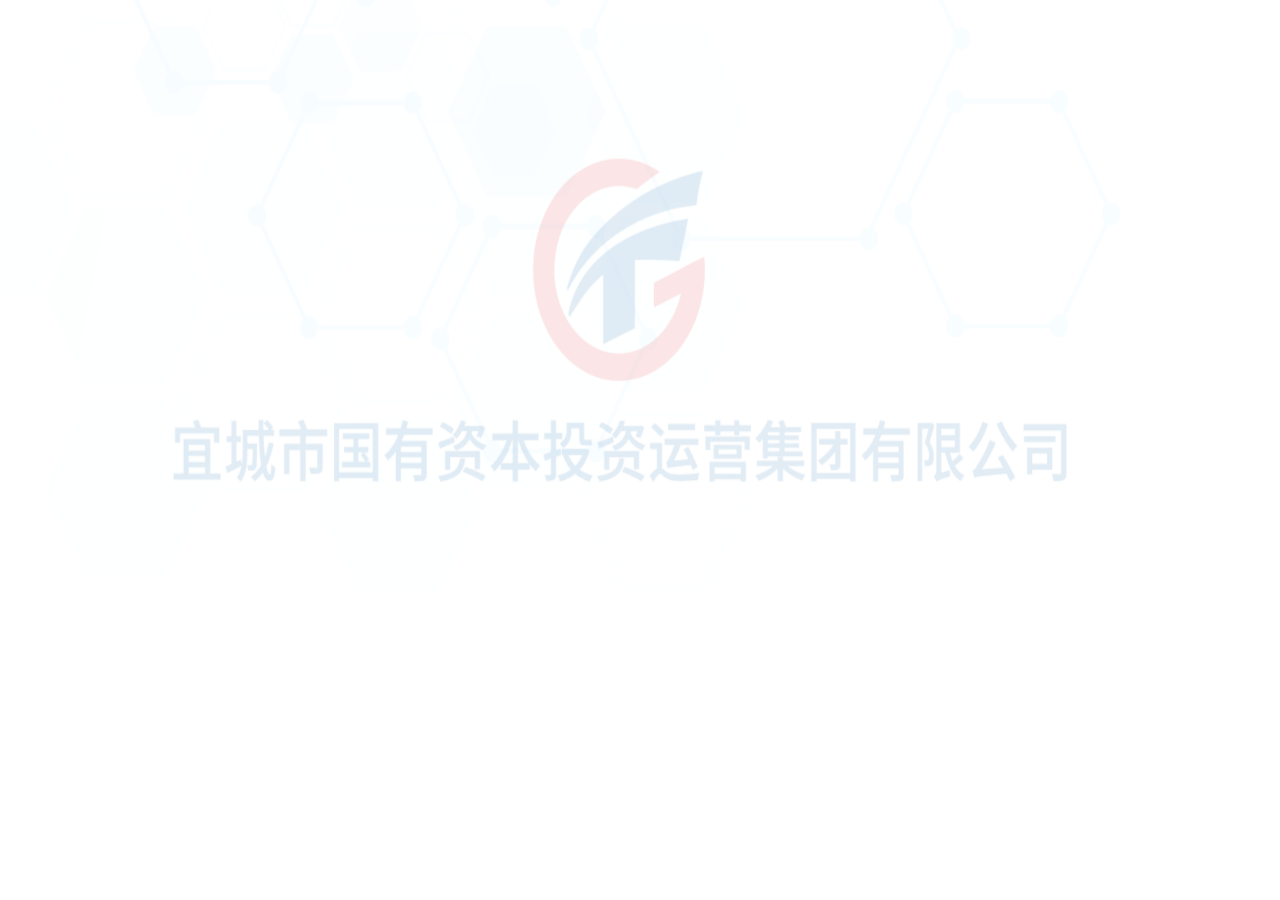
==== html/index.html @ a85e853c "恢复原生写法" ====
<!DOCTYPE html>
<html lang="en">

<head>
    <meta charset="UTF-8">
    <meta name="viewport" content="width=device-width, initial-scale=1.0, user-scalable=no, minimum-scale=1.0, maximum-scale=1.0" />
    <meta http-equiv="X-UA-Compatible" content="ie=edge">
    <link rel="stylesheet" href="../css/reset.css">
    <link rel="stylesheet" href="../css/common.css">
    <link rel="stylesheet" href="../css/animate.min.css">
    <link rel="stylesheet" href="../css/index.css">
    <link rel="stylesheet" href="../css/mobile-menu.css">
    <link rel="stylesheet" href="../css/swiper.min.css">
    <title>宜城国投集团</title>
</head>

<body>
    <div class="launch">
        <img class="launch-img" src="../image/launch.gif" class="launch" />
    </div>
    <!-- mobile menu -->
    <nav id="main-nav">
        <ul class="first-nav">
            <li class="cryptocurrency">
                <a href="#" target="_blank">
                    <img class="gm-menu-item-icon" src="../image/icon_sy@2x.png">首页</a>
            </li>
        </ul>
        <ul class="first-nav">
            <li class="cryptocurrency">
                <a href="#" target="_blank"><img class="gm-menu-item-icon" src="../image/icon_jtgk@2x.png">集团概况</a>
                <ul>
                    <li><a href="#">集团简介</a></li>
                    <li><a href="#">企业文化</a></li>
                    <li><a href="#">下属企业</a></li>
                </ul>
            </li>
        </ul>
        <ul class="first-nav">
            <li class="cryptocurrency">
                <a href="#" target="_blank">集团概况</a>
                <ul>
                    <li><a href="#">集团简介</a></li>
                    <li><a href="#">企业文化</a></li>
                    <li><a href="#">下属企业</a></li>
                </ul>
            </li>
        </ul>
    </nav>
    <!-- content -->
    <div class="g-wrapper index-wrapper">
        <!-- navigation mobile -->
        <div class="gm-header ">
            <div class="gm-brand">
                <img src="../image/m-logo.png" class="gm-logo" />
                <div class="gm-corporation">宜城国投集团</div>
            </div>
            <img src="../image/m-menu-btn.png" class="gm-menu-btn toggle" />
        </div>
        <!-- 导航栏 -->
        <div class="g-header">
            <div class="g-header-content g-content-box">
                <div class="logo-box">
                    <img src="../image/logo.png" alt="">
                    <span>宜城国投集团</span>
                </div>
                <ul class="menu-box">
                    <li class="menu-item active">
                        <div class="icon active"></div>
                        <span>首页</span>
                    </li>
                    <li class="menu-item">
                        <div class="icon"></div>
                        <span>集团概况</span>
                        <ul class="sub-menu">
                            <li class="sub-item">
                                集团简介
                            </li>
                            <li class="sub-item">
                                企业文化
                            </li>
                            <li class="sub-item">
                                下属企业
                            </li>
                        </ul>
                    </li>
                    <li class="menu-item">
                        <div class="icon"></div>
                        <span>集团动态</span>
                    </li>
                    <li class="menu-item">
                        <div class="icon"></div>
                        <span>党群纪检</span>
                    </li>
                    <li class="menu-item">
                        <div class="icon"></div>
                        <span>人力资源</span>
                    </li>
                    <li class="menu-item">
                        <div class="icon"></div>
                        <span>主营业务</span>
                    </li>
                    <li class="menu-item">
                        <div class="icon"></div>
                        <span>联系我们</span>
                    </li>
                </ul>
                <div class="search-box">
                    <input type="text" class="search-input" placeholder="请输入搜索内容">
                    <img src="../image/a-搜索.png" alt="">
                </div>
            </div>
        </div>
        <!-- 轮播图 -->
        <div class="swiper-container soul-top">
            <div class="swiper-wrapper">
                <div class="swiper-slide">
                    <a href="">
                        <img src="../image/banner1.png" alt="">
                    </a>
                </div>
                <div class="swiper-slide">
                    <a href="">
                        <img src="../image/banner1.png" alt="">
                    </a>
                </div>
                <div class="swiper-slide">
                    <a href="">
                        <img src="../image/banner1.png" alt="">
                    </a>
                </div>
            </div>
            <div class="swiper-pagination"></div>
        </div>
        <!-- 公司简介 -->
        <div class="g-content-box">
            <div class="company-profile">
                <div class="g-title">
                    <div class='ch'>公司简介</div>
                    <span class='en'>COMPANY PROFILE</span>
                </div>
                <div class="company-content-box">
                    <p>
                        2004年6月，经省政府批准成立宜城市建设投资经营有限公司，2019年9月，改革转型为年宜城市国有资本投资运营集团有限公司（简称“宜城国投集团”），是宜城市唯一一家国有资本管理企业。集团注册资金40亿元人民币，截至2020年未资产总额达200亿元人民币，通过产权关系和生产经营协作等多种方式，控股和参股企业80多家，员工800余人。宜城国投集团在全市社会经济发展中发挥着巨大的独特引领作用。
                    </p>
                    <p>
                        宜城国投集团成立以来，积极坚持党的领导，在市委、市政府的正确领导下，不断完善发展战略，优化资产结构。经过探索与实践，逐步形成以“投、融、建、管、营”五位一体的全方位经营模式，有效的确保了国有资产的保值与增值。2004年6月，经省政府批准成立宜城市建设投资经营有限公司，2019年9月，改革转型为年宜城市国有资本投资运营集团有限公司（简称“宜城国投集团”），是宜城市唯一一家国有资本管理企业。集团注册资金40亿元人民币，截至2020年未资产总额达200亿元人民币，通过产权关系和生产经营协作等多种方式，控股和参股企业80多家，员工800余人。宜城国投集团在全市社会经济发展中发挥着巨大的独特引领作用。
                    </p>
                    <p>
                        宜城国投集团成立以来，积极坚持党的领导，在市委、市政府的正确领导下，不断完善发展战略，优化资产结构。经过探索与实践，逐步形成以“投、融、建、管、营”五位一体的全方位经营模式，有效的确保了国有资产的保值与增值。2004年6月，经省政府批准成立宜城市建设投资经营有限公司，2019年9月，改革转型为年宜城市国有资本投资运营集团有限公司（简称“宜城国投集团”），是宜城市唯一一家国有资本管理企业。集团注册资金40亿元人民币，截至2020年未资产总额达200亿元人民币，通过产权关系和生产经营协作等多种方式，控股和参股企业80多家，员工800余人。宜城国投集团在全市社会经济发展中发挥着巨大的独特引领作用。
                    </p>
                </div>
            </div>
        </div>
        <!-- 新闻中心 -->
        <div class="new-center-wrapper">
            <div class="g-content-box">
                <div class="news-profile">
                    <div class="g-title">
                        <div class='ch'>新闻中心</div>
                        <span class='en'>NEWS CENTER</span>
                    </div>
                    <div class="news-content-box">
                        <div class="left-swipper">
                            <div class="news-center-swiper-container">
                                <div class="swiper-wrapper">
                                    <div class="swiper-slide">
                                        <a href="">
                                            <img src="../image/pic1.png" alt="">
                                            <p class="title">新闻标题新闻标题新闻标题新闻标题新闻标题新闻新闻标题新闻标题新闻标题新</p>
                                        </a>
                                    </div>
                                    <div class="swiper-slide">
                                        <a href="">
                                            <img src="../image/pic1.png" alt="">
                                        </a>
                                        <p class="title">新闻标题新闻标题新闻标题新闻标题新闻标题新闻新闻标题新闻标题新闻标题新</p>
                                    </div>
                                    <div class="swiper-slide">
                                        <a href="">
                                            <img src="../image/pic1.png" alt="">
                                        </a>
                                        <p class="title">新闻标题新闻标题新闻标题新闻标题新闻标题新闻新闻标题新闻标题新闻标题新</p>
                                    </div>
                                    <div class="swiper-slide">
                                        <a href="">
                                            <img src="../image/pic1.png" alt="">
                                        </a>
                                        <p class="title">新闻标题新闻标题新闻标题新闻标题新闻标题新闻新闻标题新闻标题新闻标题新</p>
                                    </div>
                                    <div class="swiper-slide">
                                        <a href="">
                                            <img src="../image/pic1.png" alt="">
                                        </a>
                                        <p class="title">新闻标题新闻标题新闻标题新闻标题新闻标题新闻新闻标题新闻标题新闻标题新</p>
                                    </div>
                                </div>
                                <div class="swiper-pagination"></div>
                            </div>
                        </div>
                        <div class="right-list">
                            <div class="first-news">
                                <div class="left-icon">
                                    <img src="../image/新闻.png" alt="">
                                </div>
                                <div class="right-content">
                                    <div class='title'>
                                        <div class='text'>新闻标题新闻标题新闻标题新闻标题新闻标题新闻标题新闻标题新闻标题</div>
                                        <div class="date">2021-06-06</div>
                                    </div>
                                    <div class="content-text">
                                        新闻内容新闻内容新闻内容新闻内容新闻内容新闻内容新闻内容新闻内容新闻内容新闻内容新闻内容新闻内容新闻内容新闻内容新闻内容新闻内容新闻内容新闻内容新闻内容新闻内容
                                    </div>
                                </div>
                            </div>
                            <ul class='news-list-wrap'>
                                <li class="list">
                                    <img src="../image/icon_jtdt1.png" alt="">
                                    <div class='title'>新闻标题新闻标题新闻标题新闻标题新闻标题新闻标题新闻标题新闻标题新闻标题新闻标题新闻标题新闻标题新闻标题新闻标题新闻标题新闻标题
                                    </div>
                                    <div class="date">2021-06-05</div>
                                </li>
                                <li class="list">
                                    <img src="../image/icon_jtdt1.png" alt="">
                                    <div class='title'>新闻标题新闻标题新闻标题新闻标题新闻标题新闻标题新闻标题新闻标题</div>
                                    <div class="date">2021-06-05</div>
                                </li>
                                <li class="list">
                                    <img src="../image/icon_jtdt1.png" alt="">
                                    <div class='title'>新闻标题新闻标题新闻标题新闻标题新闻标题新闻标题新闻标题新闻标题</div>
                                    <div class="date">2021-06-05</div>
                                </li>
                                <li class="list">
                                    <img src="../image/icon_jtdt1.png" alt="">
                                    <div class='title'>新闻标题新闻标题新闻标题新闻标题新闻标题新闻标题新闻标题新闻标题</div>
                                    <div class="date">2021-06-05</div>
                                </li>
                                <li class="list">
                                    <img src="../image/icon_jtdt1.png" alt="">
                                    <div class='title'>新闻标题新闻标题新闻标题新闻标题新闻标题新闻标题新闻标题新闻标题</div>
                                    <div class="date">2021-06-05</div>
                                </li>
                                <li class="list">
                                    <img src="../image/icon_jtdt1.png" alt="">
                                    <div class='title'>新闻标题新闻标题新闻标题新闻标题新闻标题新闻标题新闻标题新闻标题</div>
                                    <div class="date">2021-06-05</div>
                                </li>
                                <li class="list">
                                    <img src="../image/icon_jtdt1.png" alt="">
                                    <div class='title'>新闻标题新闻标题新闻标题新闻标题新闻标题新闻标题新闻标题新闻标题</div>
                                    <div class="date">2021-06-05</div>
                                </li>
                            </ul>
                        </div>
                    </div>
                    <div class="g-show-more">
                        <div>查看更多</div>
                    </div>
                </div>
            </div>
        </div>
        <!-- 媒体聚焦 -->
        <div class="g-content-box">
            <div class="medis-focus-wrapper">
                <div class="g-title">
                    <div class='ch'>媒体聚焦</div>
                    <span class='en'>MEDIA FOCUS</span>
                </div>
                <div class="medis-focus-box">
                    <ul class="news-list">
                        <li class="new-item">
                            <div class="left-img">
                                <img src="../image/pic11.png" alt="">
                            </div>
                            <div class="right-box">
                                <p class="title">新闻标题新闻标题新闻标题新闻标题新闻标题新闻标题新闻标题新闻标题新闻标题新闻标题</p>
                                <p class="date">发布时间：2021-06-05</p>
                                <div class="content">
                                    <p>
                                        新闻内容新闻内容新闻内容，新闻内容新闻内容新闻内容，新闻内容新闻内容新闻内容新闻内容新闻内容新闻内容，新闻内容新闻内容新闻内容，新闻内容新闻内容新闻内容，新闻内容新闻内容新闻内容，新闻内容新闻内容新闻内容新闻内容新闻内容新闻内容，新闻内容新闻内容新闻内容， 新闻内容新闻内容新闻内容,，新闻内容新闻内容新闻内容，，新闻内容新闻内容新闻内容，，新闻内容新闻内容新闻内容
                                    </p>
                                </div>
                                <a class="detail">
                                    查看详情>>>
                                </a>
                            </div>
                        </li>
                        <li class="new-item">
                            <div class="left-img">
                                <img src="../image/pic11.png" alt="">
                            </div>
                            <div class="right-box">
                                <p class="title">新闻标题</p>
                                <p class="date">发布时间：2021-06-05</p>
                                <div class="content">
                                    <p>
                                        新闻内容新闻内容新闻内容，新闻内容新闻内容新闻内容，新闻内容新闻内容新闻内容新闻内容新闻内容新闻内容，新闻内容新闻内容新闻内容，新闻内容新闻内容新闻内容，新闻内容新闻内容新闻内容，新闻内容新闻内容新闻内容新闻内容新闻内容新闻内容，新闻内容新闻内容新闻内容， 新闻内容新闻内容新闻内容,，新闻内容新闻内容新闻内容，，新闻内容新闻内容新闻内容，，新闻内容新闻内容新闻内容
                                    </p>
                                </div>
                                <a class="detail">
                                    查看详情>>>
                                </a>
                            </div>
                        </li>
                        <li class="new-item">
                            <div class="left-img">
                                <img src="../image/pic11.png" alt="">
                            </div>
                            <div class="right-box">
                                <p class="title">新闻标题</p>
                                <p class="date">发布时间：2021-06-05</p>
                                <div class="content">
                                    <p>
                                        新闻内容新闻内容新闻内容，新闻内容新闻内容新闻内容，新闻内容新闻内容新闻内容新闻内容新闻内容新闻内容，新闻内容新闻内容新闻内容，新闻内容新闻内容新闻内容，新闻内容新闻内容新闻内容，新闻内容新闻内容新闻内容新闻内容新闻内容新闻内容，新闻内容新闻内容新闻内容， 新闻内容新闻内容新闻内容,，新闻内容新闻内容新闻内容，，新闻内容新闻内容新闻内容，，新闻内容新闻内容新闻内容
                                    </p>
                                </div>
                                <a class="detail">
                                    查看详情>>>
                                </a>
                            </div>
                        </li>
                    </ul>
                </div>
                <div class="g-show-more">
                    <div>查看更多</div>
                </div>
            </div>
        </div>
        <!-- 集团公告 -->
        <div class="g-content-box">
            <div class="group-announcement-wrapper">
                <div class="g-title">
                    <div class='ch'>集团公告</div>
                    <span class='en'>GROUP ANNOUNCEMENT</span>
                </div>
                <ul class="group-announcement-box">
                    <li class='ann-item'>
                        <div class="img-box">
                            <img src="../image/pic111.png" alt="">
                        </div>
                        <div class="info">
                            <p class="title">新闻标题新闻标题新闻标题新闻标题新闻标题新闻标题</p>
                            <p class="content">新闻内容新闻内容新闻内容新闻内容新闻内容新闻内</p>
                            <p class="date">
                                <span>201-06-05</span>
                                <img src="../image/长箭头.png" alt="">
                            </p>
                        </div>
                    </li>
                    <li class='ann-item'>
                        <div class="img-box">
                            <img src="../image/pic111.png" alt="">
                        </div>
                        <div class="info">
                            <p class="title">新闻标题新闻标题新闻标题新闻标题</p>
                            <p class="content">新闻内容新闻内容新闻内容新闻内容新闻内容新闻内</p>
                            <p class="date">
                                <span>201-06-05</span>
                                <img src="../image/长箭头.png" alt="">
                            </p>
                        </div>
                    </li>
                    <li class='ann-item'>
                        <div class="img-box">
                            <img src="../image/pic111.png" alt="">
                        </div>
                        <div class="info">
                            <p class="title">新闻标题</p>
                            <p class="content">新闻内容新闻内容新闻内容新闻内容新闻内容新闻内</p>
                            <p class="date">
                                <span>201-06-05</span>
                                <img src="../image/长箭头.png" alt="">
                            </p>
                        </div>
                    </li>
                    <li class='ann-item'>
                        <div class="img-box">
                            <img src="../image/pic111.png" alt="">
                        </div>
                        <div class="info">
                            <p class="title">新闻标题</p>
                            <p class="content">新闻内容新闻内容新闻内容新闻内容新闻内容新闻内</p>
                            <p class="date">
                                <span>201-06-05</span>
                                <img src="../image/长箭头.png" alt="">
                            </p>
                        </div>
                    </li>
                </ul>
                <div class="g-show-more">
                    <div>查看更多</div>
                </div>
            </div>
        </div>
        <!-- 页脚 -->
        <div class="g-foot">
            <div class="foot-content g-content-box">
                <div class="left">
                    <img src="../image/logo-mini.png" alt="">
                    <span>宜城市国有资本投资运营集团有限公司</span>
                </div>
                <div class="right">
                    <div class='top'>
                        <div>
                            <img src="../image/电话.png" alt="">
                            <span>电话：0710-4217908</span>
                        </div>
                        <div>
                            <img src="../image/邮箱.png" alt="">
                            <span>邮箱：hbycct@163.com</span>
                        </div>
                    </div>
                    <div class="address">
                        <img src="../image/地址.png" alt="">
                        <span>地址：宜城市鄢城办事处九龙社区宜城大道35号</span>
                    </div>
                </div>
            </div>
        </div>

    </div>
    <script src="../js/jquery-3.4.0.js"></script>
    <script src="../js/hc-mobile-nav.js"></script>
    <script src="../js/swiper.min.js"></script>
    <script src="../js/iconfont.js"></script>
    <script src="../js/index.js"></script>

</body>

</html>
---- css/common.css ----
.g-content-box {
    max-width: 1200PX;
    min-width: 900PX;
    padding: 49px 20px;
    margin: 0 auto;
}

.g-wrapper {
    min-width: 900PX;
    width: 100%;
    overflow: hidden;
    position: relative;
    box-sizing: border-box;
}

.soul-top {
    margin-top: 90px !important;
}

.gm-header {
    display: none;
}

.g-header {
    width: 100%;
    background: #eee;
    box-shadow: 0 0 15px 5px #bbb;
    position: fixed;
    left: 0;
    top: 0;
    z-index: 999;
}

.g-header .g-header-content {
    min-width: 1140px !important;
    height: 90px;
    background: #eee;
    padding: 0 20px;
    display: flex;
    align-items: center;
    justify-content: space-between;
}

.g-header .g-header-content>div {
    display: flex;
    align-items: center;
}

.g-header .g-header-content .logo-box {
    display: flex;
    align-items: center;
    font-size: 25px;
    font-weight: 600;
    color: #0056a3;
}

.g-header .g-header-content .logo-box img {
    margin-right: 20px;
}

.g-header .g-header-content .menu-box {
    display: flex;
    align-items: center;
    height: 100%;
}

.g-header .g-header-content .menu-box .menu-item {
    position: relative;
    height: 100%;
    cursor: pointer;
    display: flex;
    justify-content: center;
    flex-direction: column;
    align-items: center;
    padding: 10px 15px;
}

.g-header .g-header-content .menu-box .menu-item>span {
    min-width: 4em;
    text-align: center;
    font-size: 15px;
}

.g-header .g-header-content .menu-box .menu-item.active {
    background: #009cff;
    color: #fff;
}

.g-header .g-header-content .menu-box .menu-item .icon {
    width: 35px;
    height: 35px;
    background-size: contain;
    margin-bottom: 5px;
    background-position: center;
    background-repeat: no-repeat;
}

.g-header .g-header-content .menu-box .menu-item:hover {
    background: #009cff;
    color: #fff;
}

.g-header .g-header-content .menu-box .menu-item:hover .sub-menu {
    display: block;
}

.g-header .g-header-content .menu-box .menu-item:nth-child(1)>.icon {
    background-image: url("../image/icon_sy1.png");
}

.g-header .g-header-content .menu-box .menu-item:nth-child(1):hover>.icon {
    background-image: url("../image/icon_sy2.png");
}

.g-header .g-header-content .menu-box .menu-item:nth-child(1)>.active {
    background-image: url("../image/icon_sy2.png");
}

.g-header .g-header-content .menu-box .menu-item:nth-child(2)>.icon {
    background-image: url("../image/icon_jtgk1.png");
}

.g-header .g-header-content .menu-box .menu-item:nth-child(2):hover>.icon {
    background-image: url("../image/icon_jtgk2.png");
}

.g-header .g-header-content .menu-box .menu-item:nth-child(2)>.active {
    background-image: url("../image/icon_jtgk2.png");
}

.g-header .g-header-content .menu-box .menu-item:nth-child(3)>.icon {
    background-image: url("../image/icon_jtdt1.png");
}

.g-header .g-header-content .menu-box .menu-item:nth-child(3):hover>.icon {
    background-image: url("../image/icon_jtdt2.png");
}

.g-header .g-header-content .menu-box .menu-item:nth-child(3)>.active {
    background-image: url("../image/icon_jtdt2.png");
}

.g-header .g-header-content .menu-box .menu-item:nth-child(4)>.icon {
    background-image: url("../image/icon_dqjj1.png");
}

.g-header .g-header-content .menu-box .menu-item:nth-child(4):hover>.icon {
    background-image: url("../image/icon_dqjj2.png");
}

.g-header .g-header-content .menu-box .menu-item:nth-child(4)>.active {
    background-image: url("../image/icon_dqjj2.png");
}

.g-header .g-header-content .menu-box .menu-item:nth-child(5)>.icon {
    background-image: url("../image/icon_rlzy1.png");
}

.g-header .g-header-content .menu-box .menu-item:nth-child(5):hover>.icon {
    background-image: url("../image/icon_rlzy2.png");
}

.g-header .g-header-content .menu-box .menu-item:nth-child(5)>.active {
    background-image: url("../image/icon_rlzy2.png");
}

.g-header .g-header-content .menu-box .menu-item:nth-child(6)>.icon {
    background-image: url("../image/icon_zyyw1.png");
}

.g-header .g-header-content .menu-box .menu-item:nth-child(6):hover>.icon {
    background-image: url("../image/icon_zyyw2.png");
}

.g-header .g-header-content .menu-box .menu-item:nth-child(6)>.active {
    background-image: url("../image/icon_zyyw2.png");
}

.g-header .g-header-content .menu-box .menu-item:nth-child(7)>.icon {
    background-image: url("../image/icon_lxwm1.png");
}

.g-header .g-header-content .menu-box .menu-item:nth-child(7):hover>.icon {
    background-image: url("../image/icon_lxwm2.png");
}

.g-header .g-header-content .menu-box .menu-item:nth-child(7)>.active {
    background-image: url("../image/icon_lxwm2.png");
}

.g-header .g-header-content .menu-box .menu-item img {
    width: 30px;
    margin-bottom: 5px;
}

.g-header .g-header-content .menu-box .menu-item .sub-menu {
    display: none;
    z-index: 999;
    min-width: 100%;
    position: absolute;
    top: 90px;
    left: 0;
    font-size: 15px;
}

.g-header .g-header-content .menu-box .menu-item .sub-menu .sub-item {
    min-width: 100%;
    white-space: nowrap;
    background: #009cff;
    opacity: 0.88;
    color: #fff;
    padding: 10px 15px;
    box-sizing: border-box;
}

.g-header .g-header-content .menu-box .menu-item .sub-menu .sub-item:hover {
    background: #0d67a6;
}

.g-header .g-header-content .search-box {
    position: relative;
}

.g-header .g-header-content .search-box .search-input {
    padding: 6px;
    padding-right: 28px;
    border: 1px solid #ccc;
    border-radius: 5px;
    font-size: 14px;
}

.g-header .g-header-content .search-box .search-input:focus {
    padding: 6px;
    padding-right: 28px;
    border: 1px solid #ccc;
    outline: none;
    border-radius: 5px;
    font-size: 14px;
}

.g-header .g-header-content .search-box img {
    position: absolute;
    right: 8px;
    top: 50%;
    cursor: pointer;
    transform: translateY(-50%);
}

.g-title {
    width: 100%;
    display: flex;
    justify-content: center;
    flex-direction: column;
    align-items: center;
    margin-bottom: 39px;
    color: #0056a3;
}

.g-title .ch {
    font-size: 28px;
    font-weight: 600;
    margin-bottom: 11px;
}

.g-title .en {
    font-size: 16px;
    opacity: 0.6;
}

.g-tagmenu {
    display: flex;
    justify-content: space-between;
    flex-wrap: wrap;
}

.g-tagmenu .g-tagmenu-item {
    height: 15px;
    font-size: 16px;
    font-weight: 400;
    color: #666;
    line-height: 40px;
    width: 216px;
    height: 40px;
    background: #fff;
    border: 1px solid #bbb;
    border-radius: 4px;
    text-align: center;
    padding: 0 22px;
    box-sizing: border-box;
    margin-bottom: 16px;
    white-space: nowrap;
    overflow: hidden;
    text-overflow: ellipsis;
    text-decoration: none;
}

.g-tagmenu .g-tagmenu-item:hover {
    background: #009cff;
    color: #fff;
}

.g-tagmenu .g-tagmenu-item-current {
    background: #009cff;
    color: #fff;
}

.g-article {
    font-size: 14px;
    font-weight: 400;
    color: #333;
    line-height: 24px;
}

.g-article p {
    text-indent: 2em;
    margin-bottom: 20px;
}

.g-show-more {
    width: 100%;
    margin-top: 50px;
    display: flex;
    justify-content: center;
}

.g-show-more>div {
    display: inline-block;
    padding: 6px 20px;
    color: #0056a3;
    border: 1px solid #0056a3;
    border-radius: 4px;
    cursor: pointer;
}

.g-show-more>div:hover {
    background: #0056a3;
    color: #fff;
}

.g-pages {
    padding: 0 18px;
    margin-top: 50px;
    display: flex;
}

.g-pages a {
    margin-right: 20px;
    width: 40px;
    border-radius: 2px;
    display: block;
    height: 40px;
    background: #fff;
    border: 1px solid rgba(99, 99, 99, 0.28);
    font-size: 18px;
    font-weight: 400;
    color: #333;
    text-align: center;
    line-height: 40px;
    text-decoration: none;
    font-family: Source Han Sans CN;
}

.g-pages a:hover {
    background: #009cff;
    color: #fff;
    border: none;
}

.g-pages a:last-child {
    margin-right: 0;
}

.g-pages .page-current {
    background: #009cff;
    border: none;
    color: #fff;
}

.foot-bg {
    width: 100%;
    background: url("../image/foot-bg.png") center bottom no-repeat;
    height: 267px;
    overflow: hidden;
}

.g-foot {
    width: 100%;
    background: #009cff;
    height: 128px;
    box-shadow: 0 0 15px 5px #bbb;
}

.g-foot .foot-content {
    display: flex;
    justify-content: space-between;
    height: 100%;
    align-items: center;
}

.g-foot .foot-content .left {
    font-size: 20px;
    display: flex;
    align-items: center;
}

.g-foot .foot-content .left span {
    margin-left: 15px;
    color: #fff;
}

.g-foot .foot-content .right {
    color: #fff;
    font-size: 16px;
}

.g-foot .foot-content .right .top {
    display: flex;
    margin-bottom: 10px;
}

.g-foot .foot-content .right .top>div {
    display: flex;
    align-items: center;
}

.g-foot .foot-content .right .top>div img {
    margin-right: 10px;
}

.g-foot .foot-content .right .top>div:first-child {
    margin-right: 15px;
}

.g-foot .foot-content .right .address,
.g-foot .foot-content .right .top {
    display: flex;
    align-items: center;
}

.g-foot .foot-content .right .address img,
.g-foot .foot-content .right .top img {
    margin-right: 6px;
}

@media screen and (max-width: 900px) {
    .g-wrapper {
        min-width: 100%;
    }
    .g-header {
        display: none;
    }
    .gm-header {
        overflow: hidden;
        height: 50px;
        display: flex;
        padding: 0 13PX;
        align-items: center;
        justify-content: space-between;
        background: #009cff;
    }
    .gm-header .gm-brand {
        display: flex;
        align-items: center;
    }
    .gm-header .gm-brand .gm-corporation {
        font-size: 18PX;
        font-family: Source Han Sans CN;
        font-weight: bold;
        color: #fff;
        line-height: 15PX;
    }
    .gm-header .gm-brand .gm-logo {
        width: 27PX;
        height: 28PX;
        margin-right: 10PX;
    }
    .gm-header .gm-menu-btn {
        width: 21PX;
        height: 18PX;
    }
    .g-content-box {
        max-width: 100%;
        min-width: 100%;
        padding: 25px 12px;
    }
    .g-title {
        margin-bottom: 24px;
    }
    .g-title .ch {
        margin-bottom: 0;
    }
    .g-show-more {
        margin-top: 25px;
    }
    .soul-top {
        margin-top: 0 !important;
    }
    .swiper-container .swiper-pagination-bullet {
        height: 2px;
    }
    .swiper-container .swiper-wrapper .swiper-slide {
        height: 60vw;
    }
    .swiper-container .swiper-wrapper .swiper-slide a img {
        height: 60vw;
    }
    .g-tagmenu {
        display: none;
    }
    .g-pages {
        display: none;
    }
    .foot-bg {
        display: none;
    }
    .g-foot {
        width: 100%;
        background: #009cff;
        height: auto;
        box-shadow: 0 0 0 transparent;
    }
    .g-foot .foot-content {
        display: block;
        height: 100%;
    }
    .g-foot .foot-content .left {
        font-size: 18px;
        display: flex;
        align-items: center;
        margin-bottom: 20px;
    }
    .g-foot .foot-content .left img {
        width: 20px;
        height: 20px;
    }
    .g-foot .foot-content .left span {
        margin-left: 15px;
        color: #fff;
    }
    .g-foot .foot-content .right {
        color: #fff;
        font-size: 16px;
    }
    .g-foot .foot-content .right .top {
        display: block;
        margin-bottom: 10px;
    }
    .g-foot .foot-content .right .top>div {
        display: flex;
        align-items: center;
        margin-bottom: 10px;
    }
    .g-foot .foot-content .right .top>div img {
        width: 20px;
        height: 20px;
        margin-right: 10px;
    }
    .g-foot .foot-content .right .top>div:first-child {
        margin-right: 15px;
    }
    .g-foot .foot-content .right .address,
    .g-foot .foot-content .right .top {
        display: block;
        align-items: center;
    }
    .g-foot .foot-content .right .address img,
    .g-foot .foot-content .right .top img {
        margin-right: 6px;
    }
}
---- css/index.css ----
.launch {
    width: 100vw;
    height: 100vh;
    position: fixed;
    top: 0;
    left: 0;
    z-index: 9999;
}

.launch .launch-img {
    width: 100vw;
    height: 100vh;
}

#main-nav {
    display: none;
}

.index-wrapper {
    display: none;
}

.swiper-container {
    width: 100%;
}

.swiper-container .swiper-pagination-bullet {
    width: 40px;
    height: 5px;
    border-radius: 0;
}

.swiper-container .swiper-pagination-bullet-active {
    background-color: #009cff;
}

.swiper-container .swiper-wrapper {
    width: 100%;
}

.swiper-container .swiper-wrapper .swiper-slide {
    font-size: 0;
    width: 100%;
    height: 18.6vw;
}

.swiper-container .swiper-wrapper .swiper-slide img {
    width: 100vw;
    height: 18.6vw;
}

.company-profile .company-content-box p {
    margin-top: 1em;
    color: #333;
    font-size: 14px;
    text-indent: 2em;
    line-height: 24px;
}

.new-center-wrapper {
    background: #f5f5f5;
    width: 100%;
}

.new-center-wrapper .news-profile {
    width: 100%;
}

.new-center-wrapper .news-profile .news-content-box {
    display: flex;
    width: 100%;
}

.new-center-wrapper .news-profile .news-content-box .right-list {
    width: calc(100% - 485px - 50px);
}

.new-center-wrapper .news-profile .news-content-box .right-list .first-news {
    width: 100%;
    margin-bottom: 15px;
    height: 88px;
    display: flex;
}

.new-center-wrapper .news-profile .news-content-box .right-list .first-news .left-icon {
    width: 88px;
    height: 100%;
    background: none;
    display: flex;
    justify-content: center;
    align-items: center;
}

.new-center-wrapper .news-profile .news-content-box .right-list .first-news .left-icon img {
    width: 28px;
    height: 28px;
}

.new-center-wrapper .news-profile .news-content-box .right-list .first-news .right-content {
    flex: 1;
    width: calc(100% - 88px);
    background: #e3eef8;
    padding: 8px;
    box-sizing: border-box;
    color: #333;
    display: flex;
    flex-direction: column;
    justify-content: center;
}

.new-center-wrapper .news-profile .news-content-box .right-list .first-news .right-content .title {
    margin-bottom: 6px;
    display: flex;
    font-size: 18px;
    justify-content: space-between;
    width: 100%;
}

.new-center-wrapper .news-profile .news-content-box .right-list .first-news .right-content .title .text {
    font-weight: 600;
    flex: 1;
    overflow: hidden;
    text-overflow: ellipsis;
    white-space: nowrap;
}

.new-center-wrapper .news-profile .news-content-box .right-list .first-news .right-content .title .date {
    font-size: 14px;
    line-height: 26px;
}

.new-center-wrapper .news-profile .news-content-box .right-list .first-news .right-content .content-text {
    width: 100%;
    font-size: 14px;
    overflow: hidden;
    text-overflow: ellipsis;
    white-space: nowrap;
}

.new-center-wrapper .news-profile .news-content-box .right-list .news-list-wrap {
    width: 100%;
    height: calc(370px - 88px -15px);
}

.new-center-wrapper .news-profile .news-content-box .right-list .news-list-wrap .list {
    width: 100%;
    display: flex;
    cursor: pointer;
    align-items: center;
    justify-content: space-between;
}

.new-center-wrapper .news-profile .news-content-box .right-list .news-list-wrap .list:not(:last-child) {
    margin-bottom: 8px;
}

.new-center-wrapper .news-profile .news-content-box .right-list .news-list-wrap .list:hover .title,
.new-center-wrapper .news-profile .news-content-box .right-list .news-list-wrap .list:hover .date {
    color: #0056a3;
}

.new-center-wrapper .news-profile .news-content-box .right-list .news-list-wrap .list img {
    width: 15px;
    height: 15px;
    margin-left: 8px;
    margin-right: 8px;
}

.new-center-wrapper .news-profile .news-content-box .right-list .news-list-wrap .list .title,
.new-center-wrapper .news-profile .news-content-box .right-list .news-list-wrap .list .date {
    font-size: 16px;
    color: #333;
    line-height: 2em;
}

.new-center-wrapper .news-profile .news-content-box .right-list .news-list-wrap .list .date {
    width: 6em;
    margin-left: 10px;
}

.new-center-wrapper .news-profile .news-content-box .right-list .news-list-wrap .list .title {
    flex: 1;
    overflow: hidden;
    text-overflow: ellipsis;
    white-space: nowrap;
}

.new-center-wrapper .news-profile .news-content-box .left-swipper {
    width: 485px;
    height: 370px;
    margin-right: 50px;
    overflow: hidden;
}

.new-center-wrapper .news-profile .news-content-box .left-swipper .news-center-swiper-container {
    width: 100%;
    height: 100%;
    position: relative;
}

.new-center-wrapper .news-profile .news-content-box .left-swipper .news-center-swiper-container .swiper-pagination-bullet {
    width: 40px;
    height: 5px;
    border-radius: 0;
    z-index: 999;
    background-color: #fff;
}

.new-center-wrapper .news-profile .news-content-box .left-swipper .news-center-swiper-container .swiper-pagination-bullet-active {
    z-index: 999;
    background-color: #009cff;
}

.new-center-wrapper .news-profile .news-content-box .left-swipper .news-center-swiper-container .swiper-wrapper {
    width: 100%;
}

.new-center-wrapper .news-profile .news-content-box .left-swipper .news-center-swiper-container .swiper-wrapper .swiper-slide {
    font-size: 0;
    cursor: pointer;
    position: relative;
}

.new-center-wrapper .news-profile .news-content-box .left-swipper .news-center-swiper-container .swiper-wrapper .swiper-slide img {
    width: 485px;
    height: 370px;
}

.new-center-wrapper .news-profile .news-content-box .left-swipper .news-center-swiper-container .swiper-wrapper .swiper-slide a {
    width: 485px;
    height: 370px;
    position: relative;
    display: inline-block;
}

.new-center-wrapper .news-profile .news-content-box .left-swipper .news-center-swiper-container .swiper-wrapper .swiper-slide .title {
    position: absolute;
    left: 0;
    bottom: 0;
    background-color: rgba(0, 0, 0, 0.7);
    height: 3em;
    font-size: 16px;
    line-height: 3em;
    color: #fff;
    padding: 5px;
    padding-bottom: 20px;
    width: 100%;
    overflow: hidden;
    text-overflow: ellipsis;
    white-space: nowrap;
}

.medis-focus-wrapper {
    width: 100%;
}

.medis-focus-wrapper .medis-focus-box {
    width: 100%;
}

.medis-focus-wrapper .medis-focus-box .news-list {
    width: 100%;
}

.medis-focus-wrapper .medis-focus-box .news-list .new-item {
    padding: 20px 0;
    width: 100%;
    display: flex;
    justify-content: center;
}

.medis-focus-wrapper .medis-focus-box .news-list .new-item:hover {
    background: #e3eef8;
}

.medis-focus-wrapper .medis-focus-box .news-list .new-item .left-img {
    width: 254px;
    margin-right: 50px;
    font-size: 0;
}

.medis-focus-wrapper .medis-focus-box .news-list .new-item .left-img img {
    width: 254px;
    height: 160px;
}

.medis-focus-wrapper .medis-focus-box .news-list .new-item .right-box {
    display: flex;
    flex-direction: column;
    flex: 1;
    width: calc(100% - 304px);
}

.medis-focus-wrapper .medis-focus-box .news-list .new-item .right-box .title {
    font-size: 22px;
    font-weight: 600;
    color: #333;
    margin-bottom: 15px;
    width: 100%;
    overflow: hidden;
    text-overflow: ellipsis;
    white-space: nowrap;
}

.medis-focus-wrapper .medis-focus-box .news-list .new-item .right-box .date {
    color: #666;
    font-size: 14px;
}

.medis-focus-wrapper .medis-focus-box .news-list .new-item .right-box .content {
    width: 100%;
    flex: 1;
    font-size: 14px;
    color: #333;
    display: flex;
    align-items: center;
}

.medis-focus-wrapper .medis-focus-box .news-list .new-item .right-box .content p {
    text-overflow: ellipsis;
    overflow: hidden;
    width: 100%;
    line-height: 2em;
    display: -webkit-box;
    -webkit-line-clamp: 2;
    -webkit-box-orient: vertical;
}

.medis-focus-wrapper .medis-focus-box .news-list .new-item .right-box .detail {
    color: #596efb;
    cursor: pointer;
    font-size: 14px;
}

.group-announcement-wrapper {
    width: 100%;
}

.group-announcement-wrapper .group-announcement-box {
    width: 100%;
    font-size: 0;
}

.group-announcement-wrapper .group-announcement-box .ann-item {
    width: 24%;
    display: inline-flex;
    cursor: pointer;
    flex-direction: column;
    box-sizing: border-box;
}

.group-announcement-wrapper .group-announcement-box .ann-item:not(:last-child) {
    margin-right: 1.33%;
}

.group-announcement-wrapper .group-announcement-box .ann-item .img-box {
    width: 100%;
    font-size: 0;
}

.group-announcement-wrapper .group-announcement-box .ann-item .img-box img {
    width: 100%;
    font-size: 0;
}

.group-announcement-wrapper .group-announcement-box .ann-item .info {
    width: 100%;
    padding: 20px;
    box-sizing: border-box;
    border: 1px solid #d2dae1;
    border-top: none;
}

.group-announcement-wrapper .group-announcement-box .ann-item .info .title {
    font-weight: 600;
    width: 100%;
    font-size: 18px;
    color: #333;
    margin-bottom: 15px;
    overflow: hidden;
    text-overflow: ellipsis;
    white-space: nowrap;
}

.group-announcement-wrapper .group-announcement-box .ann-item .info .content {
    color: #333;
    width: 100%;
    font-size: 14px;
    margin-bottom: 25px;
    overflow: hidden;
    text-overflow: ellipsis;
    white-space: nowrap;
}

.group-announcement-wrapper .group-announcement-box .ann-item .info .date {
    display: flex;
    justify-content: space-between;
    align-items: center;
    font-size: 14px;
    color: #999;
}

@media screen and (max-width: 900px) {
    .new-center-wrapper .news-profile {
        width: 100%;
    }
    .new-center-wrapper .news-profile .news-content-box {
        display: block;
    }
    .new-center-wrapper .news-profile .news-content-box .right-list {
        width: 100%;
    }
    .new-center-wrapper .news-profile .news-content-box .right-list .first-news {
        width: 100%;
        margin-bottom: 15px;
        height: 88px;
        display: flex;
    }
    .new-center-wrapper .news-profile .news-content-box .right-list .first-news .left-icon {
        width: 88px;
        height: 100%;
        background: #d6e5f3;
        display: flex;
        justify-content: center;
        align-items: center;
    }
    .new-center-wrapper .news-profile .news-content-box .right-list .first-news .left-icon img {
        width: 28px;
        height: 28px;
    }
    .new-center-wrapper .news-profile .news-content-box .right-list .first-news .right-content {
        flex: 1;
        width: calc(100% - 88px);
        background: #e3eef8;
        padding: 8px;
        box-sizing: border-box;
        color: #333;
        display: flex;
        flex-direction: column;
        justify-content: center;
    }
    .new-center-wrapper .news-profile .news-content-box .right-list .first-news .right-content .title {
        margin-bottom: 6px;
        display: flex;
        font-size: 18px;
        justify-content: space-between;
    }
    .new-center-wrapper .news-profile .news-content-box .right-list .first-news .right-content .title .text {
        font-weight: 600;
        flex: 1;
    }
    .new-center-wrapper .news-profile .news-content-box .right-list .first-news .right-content .title .date {
        font-size: 14px;
    }
    .new-center-wrapper .news-profile .news-content-box .right-list .first-news .right-content .content-text {
        width: 100%;
        font-size: 14px;
    }
    .new-center-wrapper .news-profile .news-content-box .right-list .news-list-wrap {
        width: 100%;
        height: calc(370px - 88px -15px);
    }
    .new-center-wrapper .news-profile .news-content-box .right-list .news-list-wrap .list {
        width: 100%;
        display: flex;
        cursor: pointer;
        align-items: center;
        justify-content: space-between;
    }
    .new-center-wrapper .news-profile .news-content-box .right-list .news-list-wrap .list:not(:last-child) {
        margin-bottom: 8px;
    }
    .new-center-wrapper .news-profile .news-content-box .right-list .news-list-wrap .list:hover .title,
    .new-center-wrapper .news-profile .news-content-box .right-list .news-list-wrap .list:hover .date {
        color: #0056a3;
    }
    .new-center-wrapper .news-profile .news-content-box .right-list .news-list-wrap .list img {
        width: 15px;
        height: 15px;
        margin-right: 8px;
    }
    .new-center-wrapper .news-profile .news-content-box .right-list .news-list-wrap .list .title,
    .new-center-wrapper .news-profile .news-content-box .right-list .news-list-wrap .list .date {
        font-size: 16px;
        color: #333;
        line-height: 2em;
    }
    .new-center-wrapper .news-profile .news-content-box .right-list .news-list-wrap .list .date {
        width: 6em;
        margin-left: 10px;
    }
    .new-center-wrapper .news-profile .news-content-box .right-list .news-list-wrap .list .title {
        flex: 1;
    }
    .new-center-wrapper .news-profile .news-content-box .left-swipper {
        width: 100%;
        height: 80vw;
        margin-right: 50px;
    }
    .new-center-wrapper .news-profile .news-content-box .left-swipper .news-center-swiper-container .swiper-pagination-bullet {
        height: 0;
    }
    .new-center-wrapper .news-profile .news-content-box .left-swipper .news-center-swiper-container .swiper-wrapper .swiper-slide img {
        width: 100%;
        height: 80vw;
    }
    .new-center-wrapper .news-profile .news-content-box .left-swipper .news-center-swiper-container .swiper-wrapper .swiper-slide a {
        width: 100%;
        height: 80vw;
        position: relative;
        display: inline-block;
    }
    .new-center-wrapper .news-profile .news-content-box .left-swipper .news-center-swiper-container .swiper-wrapper .swiper-slide .title {
        padding-bottom: 5px;
    }
    .medis-focus-wrapper .medis-focus-box .news-list .new-item:hover {
        background: #e3eef8;
    }
    .medis-focus-wrapper .medis-focus-box .news-list .new-item .left-img {
        width: 110px;
        margin-right: 15px;
        font-size: 0;
    }
    .medis-focus-wrapper .medis-focus-box .news-list .new-item .left-img img {
        width: 110px;
        height: 80px;
    }
    .medis-focus-wrapper .medis-focus-box .news-list .new-item .right-box .title {
        line-height: 30px;
        margin-bottom: 0;
    }
    .medis-focus-wrapper .medis-focus-box .news-list .new-item .right-box .date p,
    .medis-focus-wrapper .medis-focus-box .news-list .new-item .right-box .content p {
        display: none;
    }
    .medis-focus-wrapper .medis-focus-box .news-list .new-item .right-box .detail {
        display: none;
    }
    .group-announcement-wrapper .group-announcement-box .ann-item {
        width: 48%;
        margin-bottom: 40px;
    }
    .group-announcement-wrapper .group-announcement-box .ann-item:not(:last-child) {
        margin-right: 3.8%;
    }
    .group-announcement-wrapper .group-announcement-box .ann-item:nth-child(2n) {
        margin-right: 0;
    }
    .group-announcement-wrapper .group-announcement-box .ann-item:nth-child(n+2) {
        margin-bottom: 0;
    }
    .group-announcement-wrapper .group-announcement-box .ann-item .img-box {
        width: 100%;
        font-size: 0;
    }
    .group-announcement-wrapper .group-announcement-box .ann-item .img-box img {
        width: 100%;
    }
    .group-announcement-wrapper .group-announcement-box .ann-item .info {
        padding: 10px;
    }
    .group-announcement-wrapper .group-announcement-box .ann-item .info .title {
        margin-bottom: 8px;
    }
    .group-announcement-wrapper .group-announcement-box .ann-item .info .content {
        display: none;
    }
    .group-announcement-wrapper .group-announcement-box .ann-item .info .date img {
        display: none;
    }
}
---- css/mobile-menu.css ----
html.hc-yscroll {
  overflow-y: scroll
}

body.hc-nav-open {
  position: fixed;
  width: 100%;
  min-height: 100%
}

.hc-mobile-nav {
  display: none;
  position: fixed;
  top: 0;
  height: 100%;
  z-index: 9999;
  overscroll-behavior: none
}

.hc-mobile-nav.is-ios * {
  cursor: pointer !important
}

.hc-mobile-nav .nav-container {
  position: fixed;
  z-index: 9998;
  top: 0;
  width: 240px;
  max-width: 100%;
  height: 100%;
  transition: transform .4s ease
}

.hc-mobile-nav .nav-wrapper {
  width: 100%
}

.hc-mobile-nav .nav-wrapper.nav-wrapper-1 {
  position: static;
  height: 100%;
  overflow: scroll;
  overflow-x: visible;
  overflow-y: auto
}

.hc-mobile-nav ul {
  list-style: none;
  margin: 0;
  padding: 0
}

.hc-mobile-nav li {
  position: relative;
  display: block
}

.hc-mobile-nav li.level-open>.nav-wrapper {
  visibility: visible
}

.hc-mobile-nav input[type="checkbox"] {
  display: none
}

.hc-mobile-nav label {
  position: absolute;
  top: 0;
  left: 0;
  right: 0;
  bottom: 0;
  z-index: 10;
  cursor: pointer
}

.hc-mobile-nav a {
  position: relative;
  display: block;
  box-sizing: border-box;
  cursor: pointer
}

.hc-mobile-nav a,
.hc-mobile-nav a:hover {
  text-decoration: none
}

.hc-mobile-nav.disable-body:not(.nav-open)::after {
  pointer-events: none
}

.hc-mobile-nav.disable-body::after,
.hc-mobile-nav.disable-body .nav-wrapper::after {
  content: '';
  position: fixed;
  z-index: 9990;
  top: 0;
  left: 0;
  right: 0;
  bottom: 0;
  width: 100%;
  height: 100%;
  overscroll-behavior: none;
  visibility: hidden;
  opacity: 0;
  transition: visibility 0s ease .4s, opacity .4s ease
}

.hc-mobile-nav.disable-body.nav-open::after,
.hc-mobile-nav.disable-body .sub-level-open::after {
  visibility: visible;
  opacity: 1;
  transition-delay: .05s
}

.hc-mobile-nav.nav-levels-expand .nav-wrapper::after {
  display: none
}

.hc-mobile-nav.nav-levels-expand ul .nav-wrapper {
  min-width: 0;
  max-height: 0;
  overflow: hidden;
  transition: height 0s ease .4s
}

.hc-mobile-nav.nav-levels-expand .level-open>.nav-wrapper {
  max-height: none
}

.hc-mobile-nav.nav-levels-overlap ul .nav-wrapper {
  position: absolute;
  z-index: 9999;
  top: 0;
  height: 100%;
  visibility: hidden;
  transition: visibility 0s ease .4s, transform .4s ease
}

.hc-mobile-nav.nav-levels-overlap ul ul {
  height: 100%;
  overflow: scroll;
  overflow-x: visible;
  overflow-y: auto
}

.hc-mobile-nav.nav-levels-overlap ul li.nav-parent {
  position: static
}

.hc-mobile-nav.nav-levels-overlap ul li.level-open>.nav-wrapper {
  visibility: visible;
  transition: transform .4s ease
}

.hc-mobile-nav.side-left {
  left: 0
}

.hc-mobile-nav.side-left .nav-container {
  left: 0;
  transform: translate3d(-100%, 0, 0)
}

.hc-mobile-nav.side-left.nav-levels-overlap li.level-open>.nav-wrapper {
  transform: translate3d(-40px, 0, 0)
}

.hc-mobile-nav.side-left.nav-levels-overlap li .nav-wrapper {
  left: 0;
  transform: translate3d(-100%, 0, 0)
}

.hc-mobile-nav.side-right {
  right: 0
}

.hc-mobile-nav.side-right .nav-container {
  right: 0;
  transform: translate3d(100%, 0, 0)
}

.hc-mobile-nav.side-right.nav-levels-overlap li.level-open>.nav-wrapper {
  transform: translate3d(40px, 0, 0)
}

.hc-mobile-nav.side-right.nav-levels-overlap li .nav-wrapper {
  right: 0;
  transform: translate3d(100%, 0, 0)
}

.hc-mobile-nav.nav-open .nav-container {
  transform: translate3d(0, 0, 0)
}

.hc-nav-trigger {
  position: absolute;
  cursor: pointer;
  display: none;
  top: 20px;
  z-index: 9980;
  min-height: 24px
}

.hc-nav-trigger span {
  width: 30px;
  top: 50%;
  transform: translateY(-50%);
  transform-origin: 50% 50%
}

.hc-nav-trigger span,
.hc-nav-trigger span::before,
.hc-nav-trigger span::after {
  position: absolute;
  left: 0;
  height: 4px;
  background: #34495E;
  transition: all .2s ease
}

.hc-nav-trigger span::before,
.hc-nav-trigger span::after {
  content: '';
  width: 100%
}

.hc-nav-trigger span::before {
  top: -10px
}

.hc-nav-trigger span::after {
  bottom: -10px
}

.hc-nav-trigger.toggle-open span {
  background: rgba(0, 0, 0, 0);
  transform: rotate(45deg)
}

.hc-nav-trigger.toggle-open span::before {
  transform: translate3d(0, 10px, 0)
}

.hc-nav-trigger.toggle-open span::after {
  transform: rotate(-90deg) translate3d(10px, 0, 0)
}

.hc-mobile-nav::after,
.hc-mobile-nav .nav-wrapper::after {
  background: rgba(0, 0, 0, 0.3)
}

.hc-mobile-nav .nav-wrapper {
  background: #0061B5
}

.hc-mobile-nav.nav-open .nav-wrapper {
  box-shadow: 1px 0 2px rgba(0, 0, 0, 0.2)
}

.hc-mobile-nav h2 {
  font-size: 19px;
  font-weight: normal;
  text-align: left;
  padding: 20px 17px;
  color: #1b3958
}

.hc-mobile-nav a {
  padding: 14px 17px;
  font-size: 15px;
  color: #fff;
  z-index: 1;
  background: #009CFF;
  border-bottom: 1px solid #70C8FF
}

.hc-mobile-nav:not(.touch-device) a:hover {
  background: #31679e
}

.hc-mobile-nav li {
  text-align: left
}

.hc-mobile-nav li.nav-close a,
.hc-mobile-nav li.nav-back a {
  background: #2c5d8f;
  border-top: 1px solid #295887;
  border-bottom: 1px solid #295887
}

.hc-mobile-nav li.nav-close a:hover,
.hc-mobile-nav li.nav-back a:hover {
  background: #2b5c8d
}

.hc-mobile-nav li.nav-parent a {
  padding-right: 58px
}

.hc-mobile-nav li.nav-close span,
.hc-mobile-nav li.nav-parent span.nav-next,
.hc-mobile-nav li.nav-back span {
  width: 45px;
  position: absolute;
  top: 0;
  right: 0;
  bottom: 0;
  text-align: center;
  cursor: pointer;
  transition: background .2s ease
}

.hc-mobile-nav li.nav-close span::before,
.hc-mobile-nav li.nav-close span::after {
  display: block;
  content: '';
  position: absolute;
  top: 50%;
  left: 50%;
  width: 6px;
  height: 6px;
  margin-top: -3px;
  border-top: 2px solid #fff;
  border-left: 2px solid #fff
}

.hc-mobile-nav li.nav-close span::before {
  margin-left: -9px;
  transform: rotate(135deg)
}

.hc-mobile-nav li.nav-close span::after {
  transform: rotate(-45deg)
}

.hc-mobile-nav a[href]:not([href="#"])>span.nav-next {
  border-left: 1px solid #2c5d8f
}

.hc-mobile-nav span.nav-next::before,
.hc-mobile-nav li.nav-back span::before {
  content: '';
  position: absolute;
  top: 50%;
  left: 50%;
  width: 8px;
  height: 8px;
  margin-left: -2px;
  box-sizing: border-box;
  border-top: 2px solid #fff;
  border-left: 2px solid #fff;
  transform-origin: center
}

.hc-mobile-nav span.nav-next::before {
  transform: translate(-50%, -50%) rotate(135deg)
}

.hc-mobile-nav li.nav-back span::before {
  transform: translate(-50%, -50%) rotate(-45deg)
}

.hc-mobile-nav.side-right span.nav-next::before {
  margin-left: 0;
  margin-right: -2px;
  transform: translate(-50%, -50%) rotate(-45deg)
}

.hc-mobile-nav.side-right li.nav-back span::before {
  margin-left: 0;
  margin-right: -2px;
  transform: translate(-50%, -50%) rotate(135deg)
}

.hc-mobile-nav.nav-levels-expand .nav-container ul .nav-wrapper,
.hc-mobile-nav.nav-levels-none .nav-container ul .nav-wrapper {
  box-shadow: none;
  background: transparent
}

.hc-mobile-nav.nav-levels-expand .nav-container ul h2,
.hc-mobile-nav.nav-levels-none .nav-container ul h2 {
  display: none
}

.hc-mobile-nav.nav-levels-expand .nav-container ul ul a,
.hc-mobile-nav.nav-levels-none .nav-container ul ul a {
  font-size: 16px;
  background: #0061B5;
  border-bottom: 1px solid #70C8FF;
}

.hc-mobile-nav.nav-levels-expand .nav-container li,
.hc-mobile-nav.nav-levels-none .nav-container li {
  transition: background .3s ease
}

.hc-mobile-nav.nav-levels-expand .nav-container li.level-open,
.hc-mobile-nav.nav-levels-none .nav-container li.level-open {
  background: #2e6296
}

.hc-mobile-nav.nav-levels-expand .nav-container li.level-open a,
.hc-mobile-nav.nav-levels-none .nav-container li.level-open a {
  border-bottom: 1px solid#70C8FF
}

.hc-mobile-nav.nav-levels-expand .nav-container li.level-open a:hover,
.hc-mobile-nav.nav-levels-none .nav-container li.level-open a:hover {
  background: #2f649a
}

.hc-mobile-nav.nav-levels-expand .nav-container li.level-open>a .nav-next::before,
.hc-mobile-nav.nav-levels-none .nav-container li.level-open>a .nav-next::before {
  margin-top: 2px;
  transform: translate(-50%, -50%) rotate(45deg)
}

.hc-mobile-nav.nav-levels-expand .nav-container span.nav-next::before,
.hc-mobile-nav.nav-levels-none .nav-container span.nav-next::before {
  margin-top: -2px;
  transform: translate(-50%, -50%) rotate(225deg)
}



.cf::before,
.cf::after {
  content: '';
  display: block;
  height: 0;
  overflow: hidden
}

.cf::after {
  clear: both
}



#main-nav {
  display: none
}


.hc-mobile-nav .nav-container {
  width: 280px
}

.hc-mobile-nav h2 {
  font-weight: 400
}

.hc-mobile-nav a {
  font-size: 16px
}



.gm-menu-item-icon{
  width: 20px;
  height: 20px;
  margin-right: 12px;
  position: relative;
  top: 4px;
}
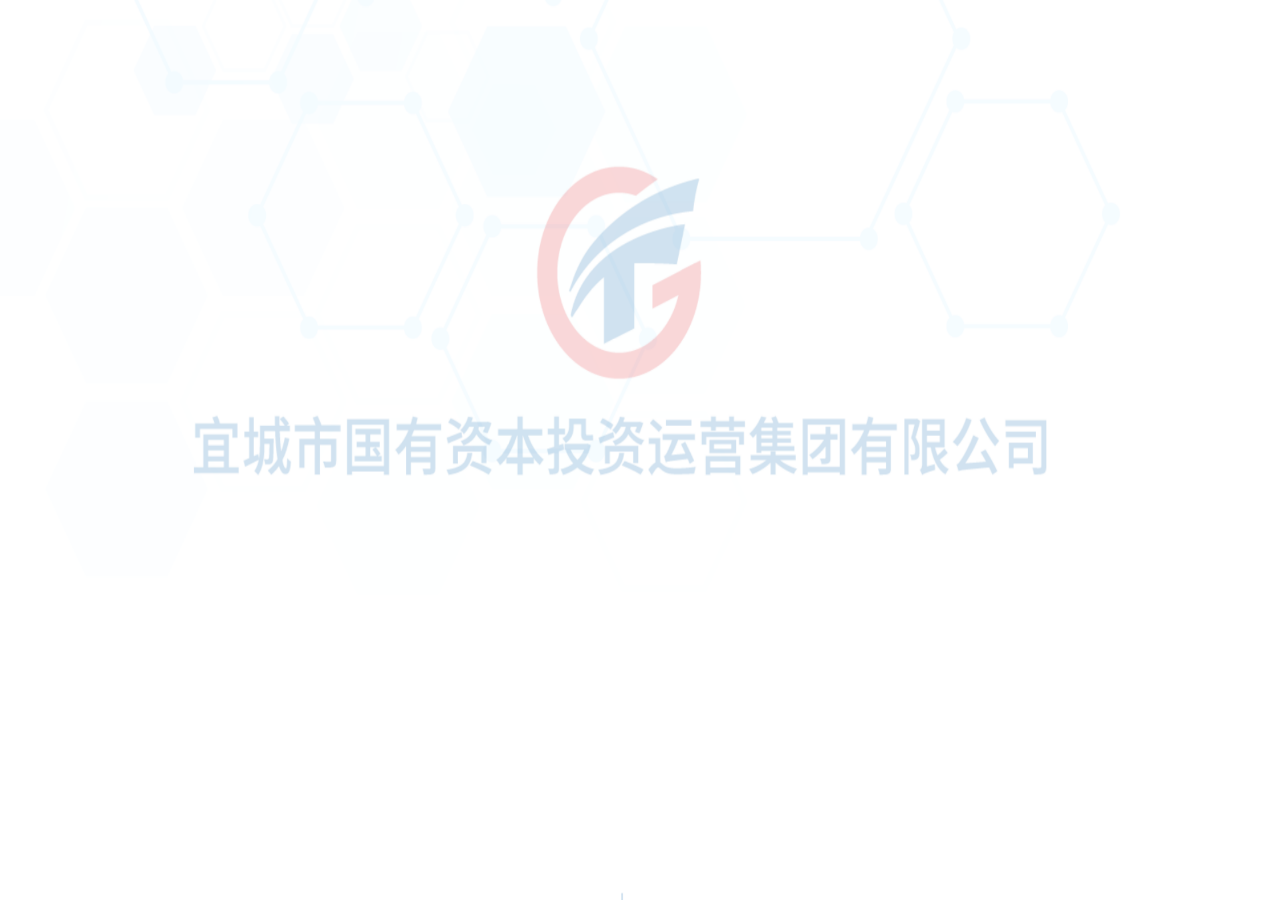
==== commit eea6e89c: "修改图片" ====
--- a/html/index.html
+++ b/html/index.html
@@ -116,17 +116,20 @@
             <div class="swiper-wrapper">
                 <div class="swiper-slide">
                     <a href="">
-                        <img src="../image/banner1.png" alt="">
+                        <img class="g-pc-img" src="../image/banner1.png" alt="">
+                        <img class="g-mobile-img" src="../image/banner1-mobile.png" alt="">
                     </a>
                 </div>
                 <div class="swiper-slide">
                     <a href="">
-                        <img src="../image/banner1.png" alt="">
+                        <img class="g-pc-img" src="../image/banner1.png" alt="">
+                        <img class="g-mobile-img" src="../image/banner1-mobile.png" alt="">
                     </a>
                 </div>
                 <div class="swiper-slide">
                     <a href="">
-                        <img src="../image/banner1.png" alt="">
+                        <img class="g-pc-img" src="../image/banner1.png" alt="">
+                        <img class="g-mobile-img" src="../image/banner1-mobile.png" alt="">
                     </a>
                 </div>
             </div>
--- a/css/common.css
+++ b/css/common.css
@@ -15,6 +15,14 @@
 
 .soul-top {
     margin-top: 90px !important;
+}
+
+.g-pc-img {
+    display: block;
+}
+
+.g-mobile-img {
+    display: none;
 }
 
 .gm-header {
@@ -275,7 +283,7 @@
 
 .g-tagmenu .g-tagmenu-item {
     height: 15px;
-    font-size: 16px;
+    font-size: 14px;
     font-weight: 400;
     color: #666;
     line-height: 40px;
@@ -443,6 +451,12 @@
 }
 
 @media screen and (max-width: 900px) {
+    .g-pc-img {
+        display: none;
+    }
+    .g-mobile-img {
+        display: block;
+    }
     .g-wrapper {
         min-width: 100%;
     }
--- a/css/index.css
+++ b/css/index.css
@@ -41,6 +41,11 @@
 .swiper-container .swiper-wrapper .swiper-slide {
     font-size: 0;
     width: 100%;
+    height: 18.6vw;
+}
+
+.swiper-container .swiper-wrapper .swiper-slide img {
+    width: 100vw;
     height: 18.6vw;
 }
 
@@ -401,6 +406,18 @@
 }
 
 @media screen and (max-width: 900px) {
+    .launch {
+        display: none;
+    }
+    #main-nav {
+        display: block;
+    }
+    .index-wrapper {
+        display: block;
+    }
+    .swiper-container .swiper-wrapper .swiper-slide {
+        height: 60vw;
+    }
     .new-center-wrapper .news-profile {
         width: 100%;
     }
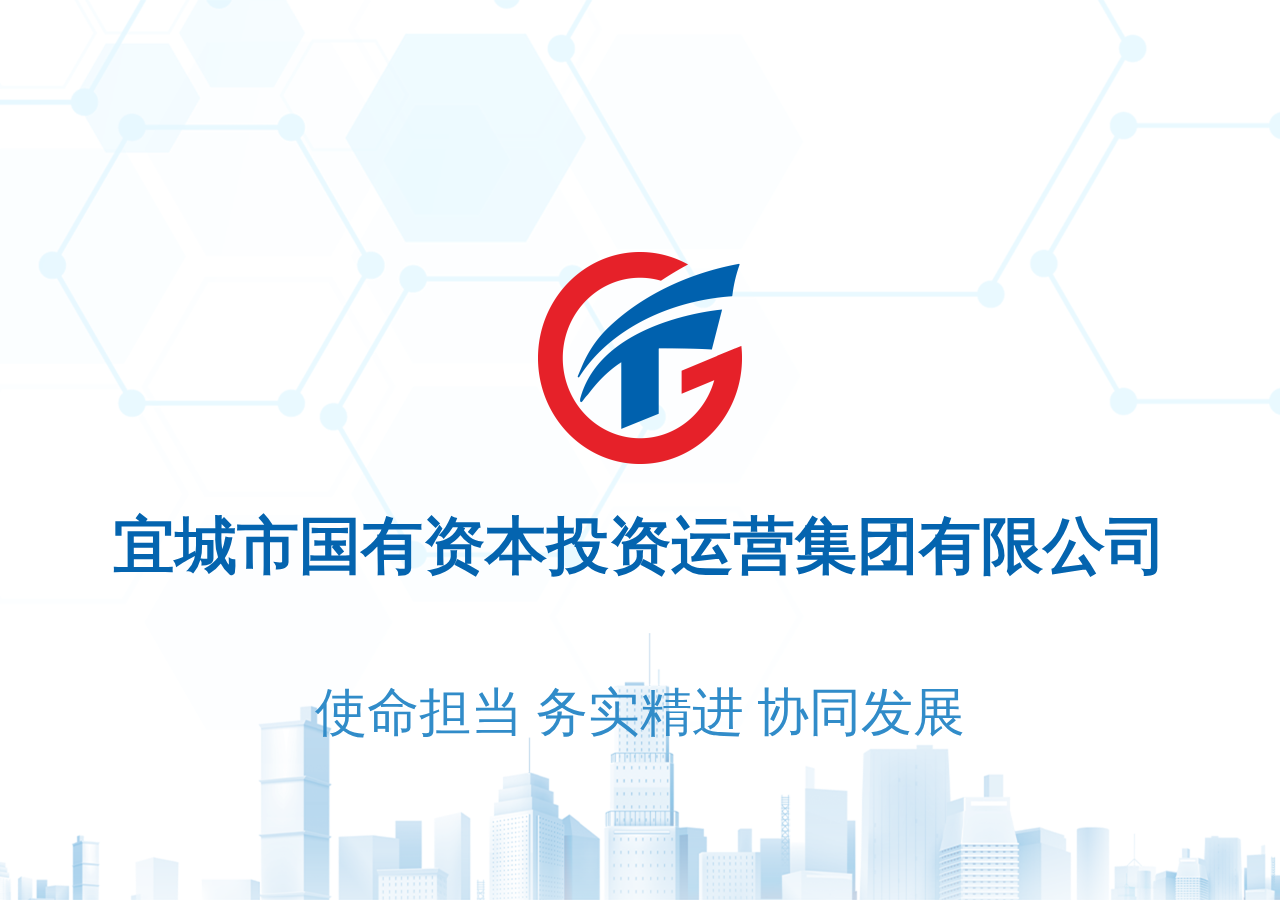
==== commit 33c26765: "动画" ====
--- a/html/index.html
+++ b/html/index.html
@@ -16,7 +16,13 @@
 
 <body>
     <div class="launch">
-        <img class="launch-img" src="../image/launch.gif" class="launch" />
+        <div class="launch-bg"></div>
+        <div class="launch-content">
+            <img src="../image/logo-animate.png" class="lau-logo" />
+            <div class="lau-cor">宜城市国有资本投资运营集团有限公司</div>
+            <div class="lau-slogen">使命担当 务实精进 协同发展</div>
+        </div>
+        <div class="launch-foot"></div>
     </div>
     <!-- mobile menu -->
     <nav id="main-nav">
--- a/css/index.css
+++ b/css/index.css
@@ -1,17 +1,70 @@
 .launch {
-    width: 100vw;
+    width: 100%;
     height: 100vh;
-    position: fixed;
     top: 0;
     left: 0;
     z-index: 9999;
-}
-
-.launch .launch-img {
-    width: 100vw;
-    height: 100vh;
-}
-
+    overflow: hidden;
+    display: flex;
+    justify-content: center;
+}
+.launch-bg{
+    width: 100%;
+    height: 730px;
+    background:url(../image/bg-animate.png) center 0 no-repeat;
+    opacity: 0;
+}   
+
+.launch-content{
+    display: flex;
+    align-items: center;
+    justify-content: center;
+    flex-direction: column;
+    position: absolute;
+    width: 100%;
+    top:28vh;
+    text-align: center;
+    z-index: 200;
+    transform: scale(1.4);
+    opacity: 0.2;
+    transition: 1s all linear
+}
+.launch-content-animated{
+    transform: scale(1);
+    opacity: 1;
+}
+
+.lau-logo{
+    width: 204px;
+    height: 212px
+}
+
+.lau-cor{
+    font-size: 62px;
+    font-weight: bold;
+    color: #0464AF;
+    line-height: 36rpx;
+    margin:40px 0 107px;
+    width: 100%
+}
+.lau-slogen{
+    font-size: 52px;
+    font-weight: 500;
+    color: #318CC9;
+    line-height: 36px;
+}
+.launch-foot{
+    background:url(../image/foot-bg.png) center bottom no-repeat;
+    width:100%;
+    height: 267px;
+    position: absolute;
+    bottom:0;
+    transform: translateY(80%);
+    transition:all .6s  linear
+}
+.launch-foot-animated{
+    transform: translateY(0)
+}
 #main-nav {
     display: none;
 }
@@ -406,14 +459,32 @@
 }
 
 @media screen and (max-width: 900px) {
-    .launch {
+    .launch{
+        display: flex;
+    }
+    .launch-bg{
+        background-size: 100vw 40vw;
+    }
+    .launch-content{
+        top:36vh;
+    }
+    .lau-logo{
+        width: 102px;
+        height:106px;
+    }
+    .lau-cor{
+        font-size: 24px;
+        margin:10px 0 30px;
+        padding: 0 20px
+    }
+    .launch-foot{
+        background-size: 100vw 30vw;
+    }
+    .lau-slogen{
+        font-size: 18px;
+    }
+    .index-wrapper {
         display: none;
-    }
-    #main-nav {
-        display: block;
-    }
-    .index-wrapper {
-        display: block;
     }
     .swiper-container .swiper-wrapper .swiper-slide {
         height: 60vw;
@@ -585,4 +656,5 @@
     .group-announcement-wrapper .group-announcement-box .ann-item .info .date img {
         display: none;
     }
+    
 }